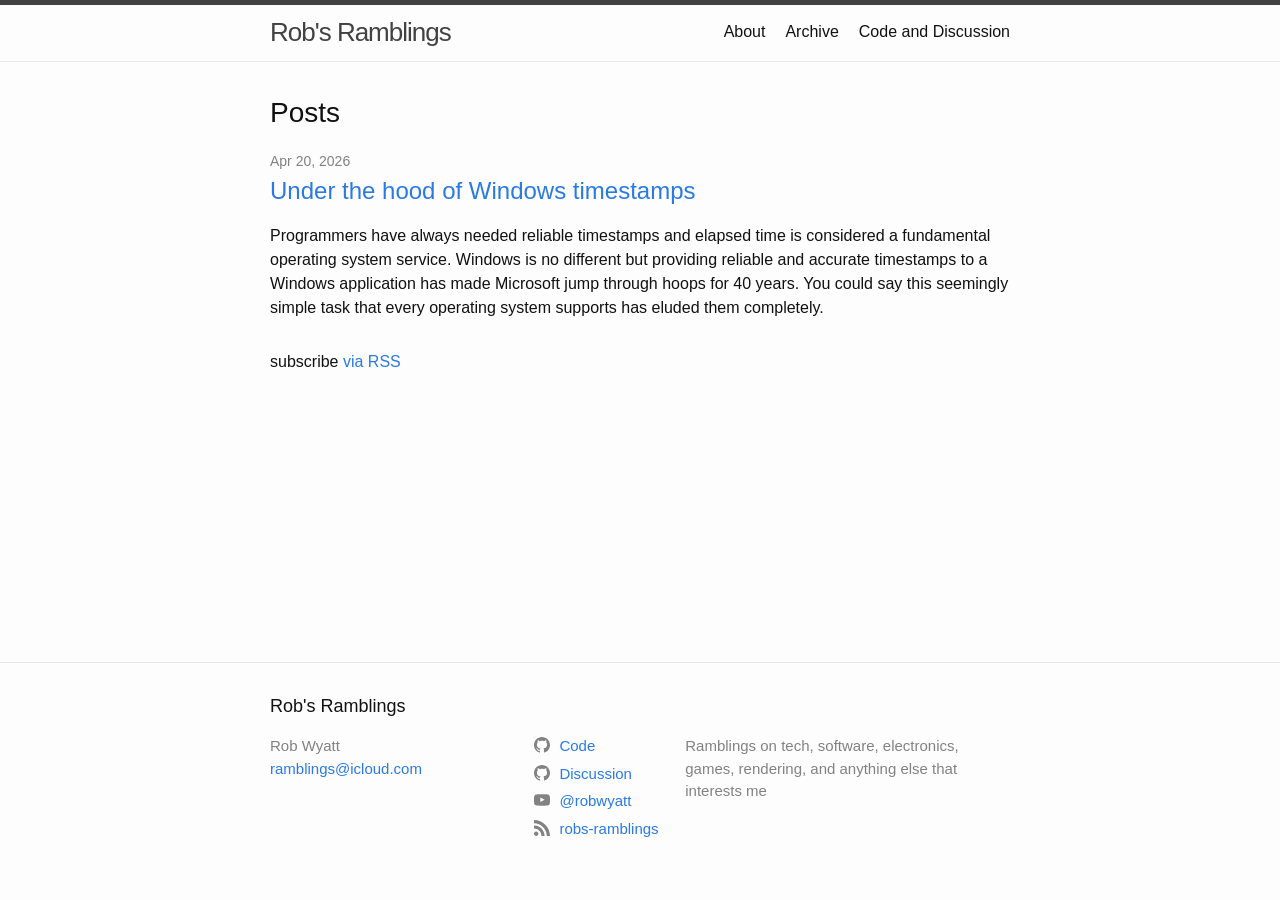
==== index.html @ bb01c839 "Initial post" ====
<!DOCTYPE html>
<html lang="en"><head>
  <meta charset="utf-8">
  <meta http-equiv="X-UA-Compatible" content="IE=edge">
  <meta name="viewport" content="width=device-width, initial-scale=1"><!-- Begin Jekyll SEO tag v2.8.0 -->
<title>Rob’s Ramblings | Ramblings on tech, software, electronics, games, rendering, and anything else that interests me</title>
<meta name="generator" content="Jekyll v4.4.1" />
<meta property="og:title" content="Rob’s Ramblings" />
<meta name="author" content="Rob Wyatt" />
<meta property="og:locale" content="en_US" />
<meta name="description" content="Ramblings on tech, software, electronics, games, rendering, and anything else that interests me" />
<meta property="og:description" content="Ramblings on tech, software, electronics, games, rendering, and anything else that interests me" />
<link rel="canonical" href="https://robs-ramblings.github.io/" />
<meta property="og:url" content="https://robs-ramblings.github.io/" />
<meta property="og:site_name" content="Rob’s Ramblings" />
<meta property="og:type" content="website" />
<meta name="twitter:card" content="summary" />
<meta property="twitter:title" content="Rob’s Ramblings" />
<script type="application/ld+json">
{"@context":"https://schema.org","@type":"WebSite","author":{"@type":"Person","name":"Rob Wyatt"},"description":"Ramblings on tech, software, electronics, games, rendering, and anything else that interests me","headline":"Rob’s Ramblings","name":"Rob’s Ramblings","url":"https://robs-ramblings.github.io/"}</script>
<!-- End Jekyll SEO tag -->
<link rel="stylesheet" href="/assets/main.css"><link type="application/atom+xml" rel="alternate" href="https://robs-ramblings.github.io/feed.xml" title="Rob&apos;s Ramblings" /></head>
<body><header class="site-header" role="banner">

  <div class="wrapper"><a class="site-title" rel="author" href="/">Rob&#39;s Ramblings</a><nav class="site-nav">
        <input type="checkbox" id="nav-trigger" class="nav-trigger" />
        <label for="nav-trigger">
          <span class="menu-icon">
            <svg viewBox="0 0 18 15" width="18px" height="15px">
              <path d="M18,1.484c0,0.82-0.665,1.484-1.484,1.484H1.484C0.665,2.969,0,2.304,0,1.484l0,0C0,0.665,0.665,0,1.484,0 h15.032C17.335,0,18,0.665,18,1.484L18,1.484z M18,7.516C18,8.335,17.335,9,16.516,9H1.484C0.665,9,0,8.335,0,7.516l0,0 c0-0.82,0.665-1.484,1.484-1.484h15.032C17.335,6.031,18,6.696,18,7.516L18,7.516z M18,13.516C18,14.335,17.335,15,16.516,15H1.484 C0.665,15,0,14.335,0,13.516l0,0c0-0.82,0.665-1.483,1.484-1.483h15.032C17.335,12.031,18,12.695,18,13.516L18,13.516z"/>
            </svg>
          </span>
        </label>

        <div class="trigger"><a class="page-link" href="/about/">About</a><a class="page-link" href="/archive.html">Archive</a><a class="page-link" href="/code.html">Code and Discussion</a></div>
      </nav></div>
</header>
<main class="page-content" aria-label="Content">
      <div class="wrapper">
        <div class="home">
<h2 class="post-list-heading">Posts</h2>
    <ul class="post-list"><li><span class="post-meta">Apr 20, 2026</span>
        <h3>
          <a class="post-link" href="/2026/04/20/timestamps.html">
            Under the hood of Windows timestamps
          </a>
        </h3>
          <p>Programmers have always needed reliable timestamps and elapsed time is considered a fundamental operating system service.  Windows is no different but providing reliable and accurate timestamps to a Windows application has made Microsoft jump through hoops for 40 years. You could say this seemingly simple task that every operating system supports has eluded them completely.</p>

      </li></ul>

    <p class="rss-subscribe">subscribe <a href="/feed.xml">via RSS</a></p></div>

      </div>
    </main><footer class="site-footer h-card">
  <data class="u-url" href="/"></data>

  <div class="wrapper">

    <h2 class="footer-heading">Rob&#39;s Ramblings</h2>

    <div class="footer-col-wrapper">
      <div class="footer-col footer-col-1">
        <ul class="contact-list">
          <li class="p-name">Rob Wyatt</li><li><a class="u-email" href="mailto:ramblings@icloud.com">ramblings@icloud.com</a></li></ul>
      </div>

      <div class="footer-col footer-col-2"><ul class="social-media-list"><li><a href="https://github.com/robs-ramblings"><svg class="svg-icon"><use xlink:href="/assets/minima-social-icons.svg#github"></use></svg> <span class="username">Code</span></a></li><li><a href="https://github.com/robs-ramblings/robs-ramblings.github.io/discussions"><svg class="svg-icon"><use xlink:href="/assets/minima-social-icons.svg#github"></use></svg> <span class="username">Discussion</span></a></li><li><a href="https://youtube.com/%40robwyatt"><svg class="svg-icon"><use xlink:href="/assets/minima-social-icons.svg#youtube"></use></svg> <span class="username">@robwyatt</span></a></li><li><a href="/feed.xml"><svg class="svg-icon"><use xlink:href="/assets/minima-social-icons.svg#rss"></use></svg> <span>robs-ramblings</span></a></li></ul>
</div>

      <div class="footer-col footer-col-3">
        <p>Ramblings on tech, software, electronics, games, rendering, and anything else that interests me</p>
      </div>
    </div>
  </div>

</footer>
</body>

</html>
---- assets/main.css ----
/**
 * Reset some basic elements
 */
body, h1, h2, h3, h4, h5, h6,
p, blockquote, pre, hr,
dl, dd, ol, ul, figure {
  margin: 0;
  padding: 0;
}

/**
 * Basic styling
 */
body {
  font: 400 16px/1.5 -apple-system, BlinkMacSystemFont, "Segoe UI", Roboto, Helvetica, Arial, sans-serif, "Apple Color Emoji", "Segoe UI Emoji", "Segoe UI Symbol";
  color: #111;
  background-color: #fdfdfd;
  -webkit-text-size-adjust: 100%;
  -webkit-font-feature-settings: "kern" 1;
  -moz-font-feature-settings: "kern" 1;
  -o-font-feature-settings: "kern" 1;
  font-feature-settings: "kern" 1;
  font-kerning: normal;
  display: flex;
  min-height: 100vh;
  flex-direction: column;
}

/**
 * Set `margin-bottom` to maintain vertical rhythm
 */
h1, h2, h3, h4, h5, h6,
p, blockquote, pre,
ul, ol, dl, figure,
.highlight {
  margin-bottom: 15px;
}

/**
 * `main` element
 */
main {
  display: block; /* Default value of `display` of `main` element is 'inline' in IE 11. */
}

/**
 * Images
 */
img {
  max-width: 100%;
  vertical-align: middle;
}

/**
 * Figures
 */
figure > img {
  display: block;
}

figcaption {
  font-size: 14px;
}

/**
 * Lists
 */
ul, ol {
  margin-left: 30px;
}

li > ul,
li > ol {
  margin-bottom: 0;
}

/**
 * Headings
 */
h1, h2, h3, h4, h5, h6 {
  font-weight: 400;
}

/**
 * Links
 */
a {
  color: #2a7ae2;
  text-decoration: none;
}
a:visited {
  color: rgb(22.9483471074, 86.2541322314, 168.5516528926);
}
a:hover {
  color: #111;
  text-decoration: underline;
}
.social-media-list a:hover {
  text-decoration: none;
}
.social-media-list a:hover .username {
  text-decoration: underline;
}

/**
 * Blockquotes
 */
blockquote {
  color: #828282;
  border-left: 4px solid #e8e8e8;
  padding-left: 15px;
  font-size: 18px;
  letter-spacing: -1px;
  font-style: italic;
}
blockquote > :last-child {
  margin-bottom: 0;
}

/**
 * Code formatting
 */
pre,
code {
  font-size: 15px;
  border: 1px solid #e8e8e8;
  border-radius: 3px;
  background-color: #eef;
}

code {
  padding: 1px 5px;
}

pre {
  padding: 8px 12px;
  overflow-x: auto;
}
pre > code {
  border: 0;
  padding-right: 0;
  padding-left: 0;
}

/**
 * Wrapper
 */
.wrapper {
  max-width: -webkit-calc(800px - (30px * 2));
  max-width: calc(800px - 30px * 2);
  margin-right: auto;
  margin-left: auto;
  padding-right: 30px;
  padding-left: 30px;
}
@media screen and (max-width: 800px) {
  .wrapper {
    max-width: -webkit-calc(800px - (30px));
    max-width: calc(800px - (30px));
    padding-right: 15px;
    padding-left: 15px;
  }
}

/**
 * Clearfix
 */
.footer-col-wrapper:after, .wrapper:after {
  content: "";
  display: table;
  clear: both;
}

/**
 * Icons
 */
.svg-icon {
  width: 16px;
  height: 16px;
  display: inline-block;
  fill: #828282;
  padding-right: 5px;
  vertical-align: text-top;
}

.social-media-list li + li {
  padding-top: 5px;
}

/**
 * Tables
 */
table {
  margin-bottom: 30px;
  width: 100%;
  text-align: left;
  color: rgb(62.9, 62.9, 62.9);
  border-collapse: collapse;
  border: 1px solid #e8e8e8;
}
table tr:nth-child(even) {
  background-color: rgb(247.3, 247.3, 247.3);
}
table th, table td {
  padding: 9.999999999px 15px;
}
table th {
  background-color: rgb(239.65, 239.65, 239.65);
  border: 1px solid rgb(221.8, 221.8, 221.8);
  border-bottom-color: rgb(201.4, 201.4, 201.4);
}
table td {
  border: 1px solid #e8e8e8;
}

/**
 * Site header
 */
.site-header {
  border-top: 5px solid rgb(66.25, 66.25, 66.25);
  border-bottom: 1px solid #e8e8e8;
  min-height: 55.95px;
  position: relative;
}

.site-title {
  font-size: 26px;
  font-weight: 300;
  line-height: 54px;
  letter-spacing: -1px;
  margin-bottom: 0;
  float: left;
}
.site-title, .site-title:visited {
  color: rgb(66.25, 66.25, 66.25);
}

.site-nav {
  float: right;
  line-height: 54px;
}
.site-nav .nav-trigger {
  display: none;
}
.site-nav .menu-icon {
  display: none;
}
.site-nav .page-link {
  color: #111;
  line-height: 1.5;
}
.site-nav .page-link:not(:last-child) {
  margin-right: 20px;
}
@media screen and (max-width: 600px) {
  .site-nav {
    position: absolute;
    top: 9px;
    right: 15px;
    background-color: #fdfdfd;
    border: 1px solid #e8e8e8;
    border-radius: 5px;
    text-align: right;
  }
  .site-nav label[for=nav-trigger] {
    display: block;
    float: right;
    width: 36px;
    height: 36px;
    z-index: 2;
    cursor: pointer;
  }
  .site-nav .menu-icon {
    display: block;
    float: right;
    width: 36px;
    height: 26px;
    line-height: 0;
    padding-top: 10px;
    text-align: center;
  }
  .site-nav .menu-icon > svg {
    fill: rgb(66.25, 66.25, 66.25);
  }
  .site-nav input ~ .trigger {
    clear: both;
    display: none;
  }
  .site-nav input:checked ~ .trigger {
    display: block;
    padding-bottom: 5px;
  }
  .site-nav .page-link {
    display: block;
    margin-left: 20px;
    padding: 5px 10px;
  }
  .site-nav .page-link:not(:last-child) {
    margin-right: 0;
  }
}

/**
 * Site footer
 */
.site-footer {
  border-top: 1px solid #e8e8e8;
  padding: 30px 0;
}

.footer-heading {
  font-size: 18px;
  margin-bottom: 15px;
}

.contact-list,
.social-media-list {
  list-style: none;
  margin-left: 0;
}

.footer-col-wrapper {
  font-size: 15px;
  color: #828282;
  margin-left: -15px;
}

.footer-col {
  float: left;
  margin-bottom: 15px;
  padding-left: 15px;
}

.footer-col-1 {
  width: -webkit-calc(35% - (30px / 2));
  width: calc(35% - 30px / 2);
}

.footer-col-2 {
  width: -webkit-calc(20% - (30px / 2));
  width: calc(20% - 30px / 2);
}

.footer-col-3 {
  width: -webkit-calc(45% - (30px / 2));
  width: calc(45% - 30px / 2);
}

@media screen and (max-width: 800px) {
  .footer-col-1,
  .footer-col-2 {
    width: -webkit-calc(50% - (30px / 2));
    width: calc(50% - 30px / 2);
  }
  .footer-col-3 {
    width: -webkit-calc(100% - (30px / 2));
    width: calc(100% - 30px / 2);
  }
}
@media screen and (max-width: 600px) {
  .footer-col {
    float: none;
    width: -webkit-calc(100% - (30px / 2));
    width: calc(100% - 30px / 2);
  }
}
/**
 * Page content
 */
.page-content {
  padding: 30px 0;
  flex: 1;
}

.page-heading {
  font-size: 32px;
}

.post-list-heading {
  font-size: 28px;
}

.post-list {
  margin-left: 0;
  list-style: none;
}
.post-list > li {
  margin-bottom: 30px;
}

.post-meta {
  font-size: 14px;
  color: #828282;
}

.post-link {
  display: block;
  font-size: 24px;
}

/**
 * Posts
 */
.post-header {
  margin-bottom: 30px;
}

.post-title {
  font-size: 42px;
  letter-spacing: -1px;
  line-height: 1;
}
@media screen and (max-width: 800px) {
  .post-title {
    font-size: 36px;
  }
}

.post-content {
  margin-bottom: 30px;
}
.post-content h2 {
  font-size: 32px;
}
@media screen and (max-width: 800px) {
  .post-content h2 {
    font-size: 28px;
  }
}
.post-content h3 {
  font-size: 26px;
}
@media screen and (max-width: 800px) {
  .post-content h3 {
    font-size: 22px;
  }
}
.post-content h4 {
  font-size: 20px;
}
@media screen and (max-width: 800px) {
  .post-content h4 {
    font-size: 18px;
  }
}

/**
 * Syntax highlighting styles
 */
.highlight {
  background: #fff;
}
.highlighter-rouge .highlight {
  background: #eef;
}
.highlight .c {
  color: #998;
  font-style: italic;
}
.highlight .err {
  color: #a61717;
  background-color: #e3d2d2;
}
.highlight .k {
  font-weight: bold;
}
.highlight .o {
  font-weight: bold;
}
.highlight .cm {
  color: #998;
  font-style: italic;
}
.highlight .cp {
  color: #999;
  font-weight: bold;
}
.highlight .c1 {
  color: #998;
  font-style: italic;
}
.highlight .cs {
  color: #999;
  font-weight: bold;
  font-style: italic;
}
.highlight .gd {
  color: #000;
  background-color: #fdd;
}
.highlight .gd .x {
  color: #000;
  background-color: #faa;
}
.highlight .ge {
  font-style: italic;
}
.highlight .gr {
  color: #a00;
}
.highlight .gh {
  color: #999;
}
.highlight .gi {
  color: #000;
  background-color: #dfd;
}
.highlight .gi .x {
  color: #000;
  background-color: #afa;
}
.highlight .go {
  color: #888;
}
.highlight .gp {
  color: #555;
}
.highlight .gs {
  font-weight: bold;
}
.highlight .gu {
  color: #aaa;
}
.highlight .gt {
  color: #a00;
}
.highlight .kc {
  font-weight: bold;
}
.highlight .kd {
  font-weight: bold;
}
.highlight .kp {
  font-weight: bold;
}
.highlight .kr {
  font-weight: bold;
}
.highlight .kt {
  color: #458;
  font-weight: bold;
}
.highlight .m {
  color: #099;
}
.highlight .s {
  color: #d14;
}
.highlight .na {
  color: #008080;
}
.highlight .nb {
  color: #0086B3;
}
.highlight .nc {
  color: #458;
  font-weight: bold;
}
.highlight .no {
  color: #008080;
}
.highlight .ni {
  color: #800080;
}
.highlight .ne {
  color: #900;
  font-weight: bold;
}
.highlight .nf {
  color: #900;
  font-weight: bold;
}
.highlight .nn {
  color: #555;
}
.highlight .nt {
  color: #000080;
}
.highlight .nv {
  color: #008080;
}
.highlight .ow {
  font-weight: bold;
}
.highlight .w {
  color: #bbb;
}
.highlight .mf {
  color: #099;
}
.highlight .mh {
  color: #099;
}
.highlight .mi {
  color: #099;
}
.highlight .mo {
  color: #099;
}
.highlight .sb {
  color: #d14;
}
.highlight .sc {
  color: #d14;
}
.highlight .sd {
  color: #d14;
}
.highlight .s2 {
  color: #d14;
}
.highlight .se {
  color: #d14;
}
.highlight .sh {
  color: #d14;
}
.highlight .si {
  color: #d14;
}
.highlight .sx {
  color: #d14;
}
.highlight .sr {
  color: #009926;
}
.highlight .s1 {
  color: #d14;
}
.highlight .ss {
  color: #990073;
}
.highlight .bp {
  color: #999;
}
.highlight .vc {
  color: #008080;
}
.highlight .vg {
  color: #008080;
}
.highlight .vi {
  color: #008080;
}
.highlight .il {
  color: #099;
}

/*
  Not too big otherwise the size of the blocks distort, unless text is also made bigger.
*/
.logo-small {
  width: 20px;
  height: 20px;
  display: inline-block;
}

.logo-medium {
  width: 30px;
  height: 30px;
  display: inline-block;
}

/*# sourceMappingURL=main.css.map */
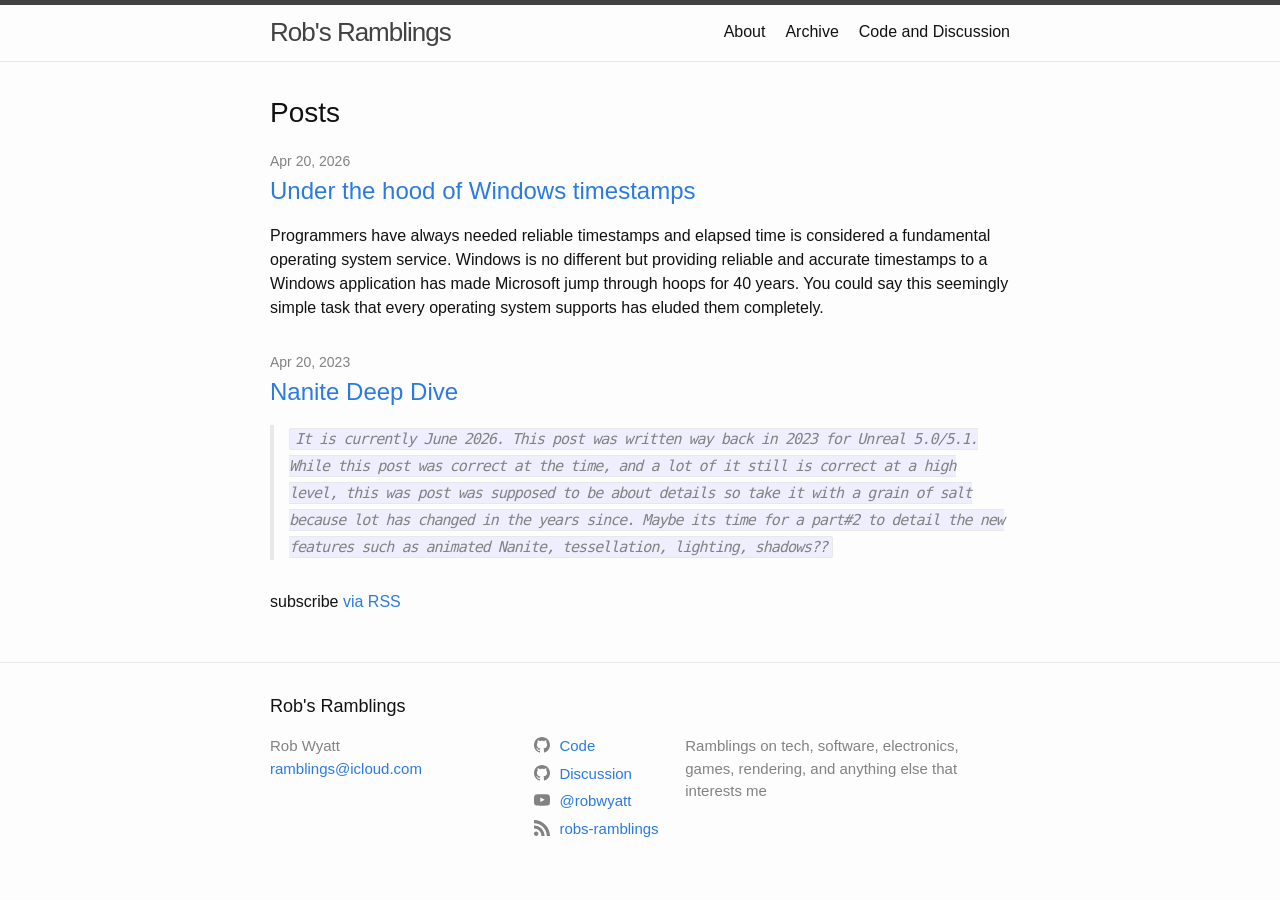
==== commit ed6bc92a: "nantite deep dive" ====
--- a/index.html
+++ b/index.html
@@ -47,6 +47,16 @@
         </h3>
           <p>Programmers have always needed reliable timestamps and elapsed time is considered a fundamental operating system service.  Windows is no different but providing reliable and accurate timestamps to a Windows application has made Microsoft jump through hoops for 40 years. You could say this seemingly simple task that every operating system supports has eluded them completely.</p>
 
+      </li><li><span class="post-meta">Apr 20, 2023</span>
+        <h3>
+          <a class="post-link" href="/2023/04/20/nanite.html">
+            Nanite Deep Dive
+          </a>
+        </h3>
+          <blockquote>
+  <p><code class="language-plaintext highlighter-rouge">It is currently June 2026. This post was written way back in 2023 for Unreal 5.0/5.1. While this post was correct at the time, and a lot of it still is correct at a high level, this was post was supposed to be about details so take it with a grain of salt because lot has changed in the years since. Maybe its time for a part#2 to detail the new features such as animated Nanite, tessellation, lighting, shadows??</code></p>
+</blockquote>
+
       </li></ul>
 
     <p class="rss-subscribe">subscribe <a href="/feed.xml">via RSS</a></p></div>
